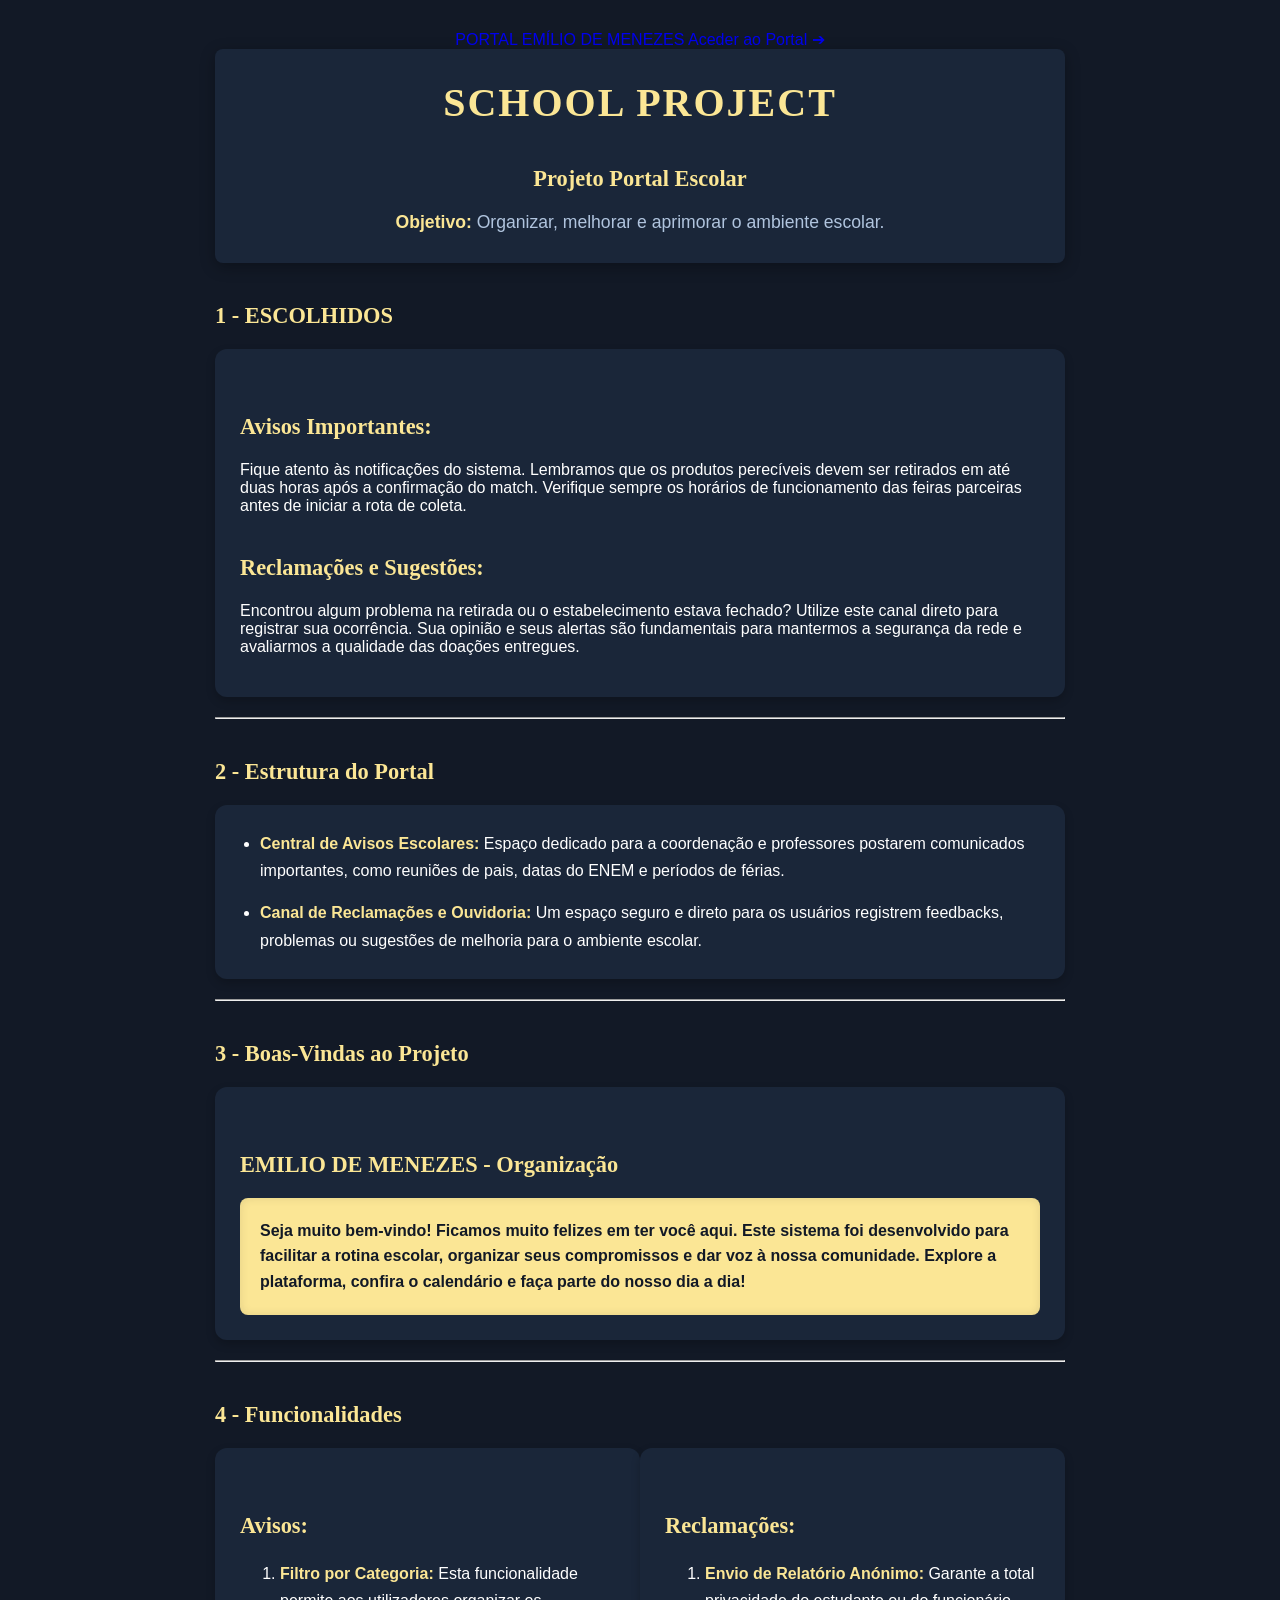
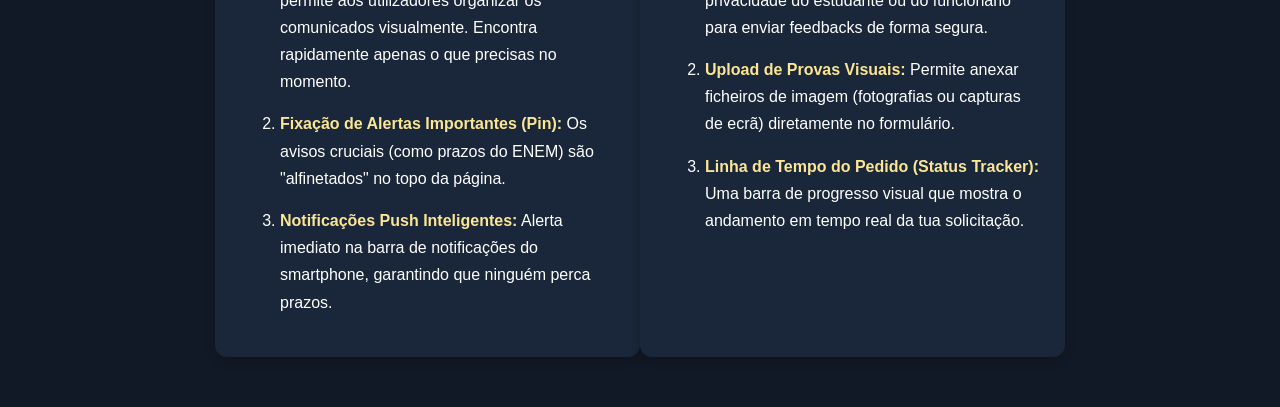
==== front/1 index.html @ fda1b809 "Ajustando e linkando as paginas" ====
<!DOCTYPE html>
<html lang="pt-BR">

<head>
    <meta charset="UTF-8">
    <meta name="viewport" content="width=device-width, initial-scale=1.0">
    <link rel="stylesheet" href="1 style.css">
    <title>PROJETO ESCOLAR</title>
</head>

<body>

    <nav class="navbar">
        <div class="nav-container">
            <a href="#" class="nav-logo">PORTAL EMÍLIO DE MENEZES</a>
            <a href="../front/2 index.html" class="btn-especial">Aceder ao Portal ➔</a>
        </div>
    </nav>

    <div class="container">
        
        <header class="header-banner">
            <h1>SCHOOL PROJECT</h1>
            <h2>Projeto Portal Escolar</h2>
            <p class="subtitle"><strong>Objetivo:</strong> Organizar, melhorar e aprimorar o ambiente escolar.</p>
        </header>

        <main>
            <section>
                <h2>1 - ESCOLHIDOS</h2>
                <div class="card">
                    <h3>Avisos Importantes:</h3>
                    <p>Fique atento às notificações do sistema. Lembramos que os produtos perecíveis devem ser retirados em até
                        duas horas após a confirmação do match. Verifique sempre os horários de funcionamento das feiras
                        parceiras antes de iniciar a rota de coleta.</p>

                    <h3>Reclamações e Sugestões:</h3>
                    <p>Encontrou algum problema na retirada ou o estabelecimento estava fechado? Utilize este canal direto para
                        registrar sua ocorrência. Sua opinião e seus alertas são fundamentais para mantermos a segurança da rede
                        e avaliarmos a qualidade das doações entregues.</p>
                </div>
            </section>

            <hr>

            <section>
                <h2>2 - Estrutura do Portal</h2>
                <div class="card">
                    <ul>
                        <li>
                            <strong>Central de Avisos Escolares:</strong> Espaço dedicado para a coordenação e professores
                            postarem comunicados importantes, como reuniões de pais, datas do ENEM e períodos de férias.
                        </li>
                        <li>
                            <strong>Canal de Reclamações e Ouvidoria:</strong> Um espaço seguro e direto para os usuários
                            registrem feedbacks, problemas ou sugestões de melhoria para o ambiente escolar.
                        </li>
                    </ul>
                </div>
            </section>

            <hr>

            <section>
                <h2>3 - Boas-Vindas ao Projeto</h2>
                <div class="card">
                    <h3>EMILIO DE MENEZES - Organização</h3>
                    <div class="highlight-box">
                        Seja muito bem-vindo! Ficamos muito felizes em ter você aqui. Este sistema foi desenvolvido para
                        facilitar a rotina escolar, organizar seus compromissos e dar voz à nossa comunidade. Explore a
                        plataforma, confira o calendário e faça parte do nosso dia a dia!
                    </div>
                </div>
            </section>

            <hr>

            <section>
                <h2>4 - Funcionalidades</h2>

                <div class="container-fileira">
                    
                    <div class="card" style="flex: 1;">
                        <h3>Avisos:</h3>
                        <ol>
                            <li><strong>Filtro por Categoria:</strong> Esta funcionalidade permite aos utilizadores organizar os
                                comunicados visualmente. Encontra rapidamente apenas o que precisas no momento.</li>
                            <li><strong>Fixação de Alertas Importantes (Pin):</strong> Os avisos cruciais (como prazos do ENEM) são "alfinetados" no topo da página.</li>
                            <li><strong>Notificações Push Inteligentes:</strong> Alerta imediato na barra de notificações do smartphone, garantindo que ninguém perca prazos.</li>
                        </ol>
                    </div>

                    <div class="card" style="flex: 1;">
                        <h3>Reclamações:</h3>
                        <ol>
                            <li><strong>Envio de Relatório Anónimo:</strong> Garante a total privacidade do estudante ou do funcionário para enviar feedbacks de forma segura.</li>
                            <li><strong>Upload de Provas Visuais:</strong> Permite anexar ficheiros de imagem (fotografias ou capturas de ecrã) diretamente no formulário.</li>
                            <li><strong>Linha de Tempo do Pedido (Status Tracker):</strong> Uma barra de progresso visual que mostra o andamento em tempo real da tua solicitação.</li>
                        </ol>
                    </div>

                </div>
            </section>
        </main>
    </div>

</body>

</html>
---- front/1 style.css ----
/* Cores baseadas no Modo Escuro e Amarelo Pastel da sua imagem */
:root {
    --bg-color: #121926;         /* Azul marinho de fundo */
    --card-bg: #1a2639;          /* Azul ligeiramente mais claro para os blocos */
    --text-gold: #fbe695;         /* O amarelo/dourado dos botões e títulos */
    --text-white: #ffffff;        /* Texto corrido */
    --text-muted: #b0c4de;        /* Subtítulos */
}

* {
    box-sizing: border-box;
}

body {
    font-family: 'Segoe UI', Tahoma, Geneva, Verdana, sans-serif;
    background-color: var(--bg-color);
    color: var(--text-white);
    margin: 0;
    padding: 30px 20px;
    display: flex;
    flex-direction: column;
    align-items: center;
}

/* Remove sublinhados de qualquer link que você adicionar */
a {
    text-decoration: none;
}

/* Remove bordas padrão de inputs e botões */
button, input, select, textarea {
    border: none;
    outline: none;
}

.container {
    max-width: 850px;
    width: 100%;
}

/* Topo com efeito de Banner do App (Sem Borda) */
.header-banner {
    background-color: var(--card-bg);
    padding: 30px;
    border-radius: 8px;
    margin-bottom: 35px;
    box-shadow: 0 4px 15px rgba(0, 0, 0, 0.3);
    text-align: center;
}

h1 {
    color: var(--text-gold);
    font-size: 2.5rem;
    margin: 0 0 10px 0;
    text-transform: uppercase;
    letter-spacing: 2px;
    font-family:Georgia, 'Times New Roman', Times, serif;
}

.subtitle {
    color: var(--text-muted);
    font-size: 1.1rem;
    margin: 0;
    font-weight: 300;
}
.container-fileira {
    display: flex; /* Deixa tudo em fileira */
}
h2 {
    color: var(--text-gold);
    font-size: 1.4rem;
    margin-top: 40px;
    margin-bottom: 15px;
    padding-bottom: 5px;
    font-family:Georgia, 'Times New Roman', Times, serif;
}

h3 {
    color: var(--text-gold);
    font-size: 1.4rem;
    margin-top: 40px;
    margin-bottom: 15px;
    padding-bottom: 5px;
    font-family:Georgia, 'Times New Roman', Times, serif;
}

/* Estrutura dos Cards de Conteúdo (Borda Lateral Removida) */
.card {
    background-color: var(--card-bg);
    padding: 25px;
    margin-bottom: 20px;
    border-radius: 12px; /* Arredondado em todos os cantos agora */
    box-shadow: 0 4px 10px rgba(0, 0, 0, 0.2);
}

/* Caixa Amarela Destacada para as Boas-Vindas */
.highlight-box {
    background-color: var(--text-gold);
    color: var(--bg-color);
    padding: 20px;
    border-radius: 8px;
    font-weight: 600;
    margin-top: 15px;
    line-height: 1.6;
    box-shadow: inset 0 0 10px rgba(0, 0, 0, 0.1);
}

ul {
    margin: 0;
    padding-left: 20px;
}

li {
    margin-bottom: 15px;
    line-height: 1.7;
}

li:last-child {
    margin-bottom: 0;
}

strong {
    color: var(--text-gold);
    font-weight: 600;
}
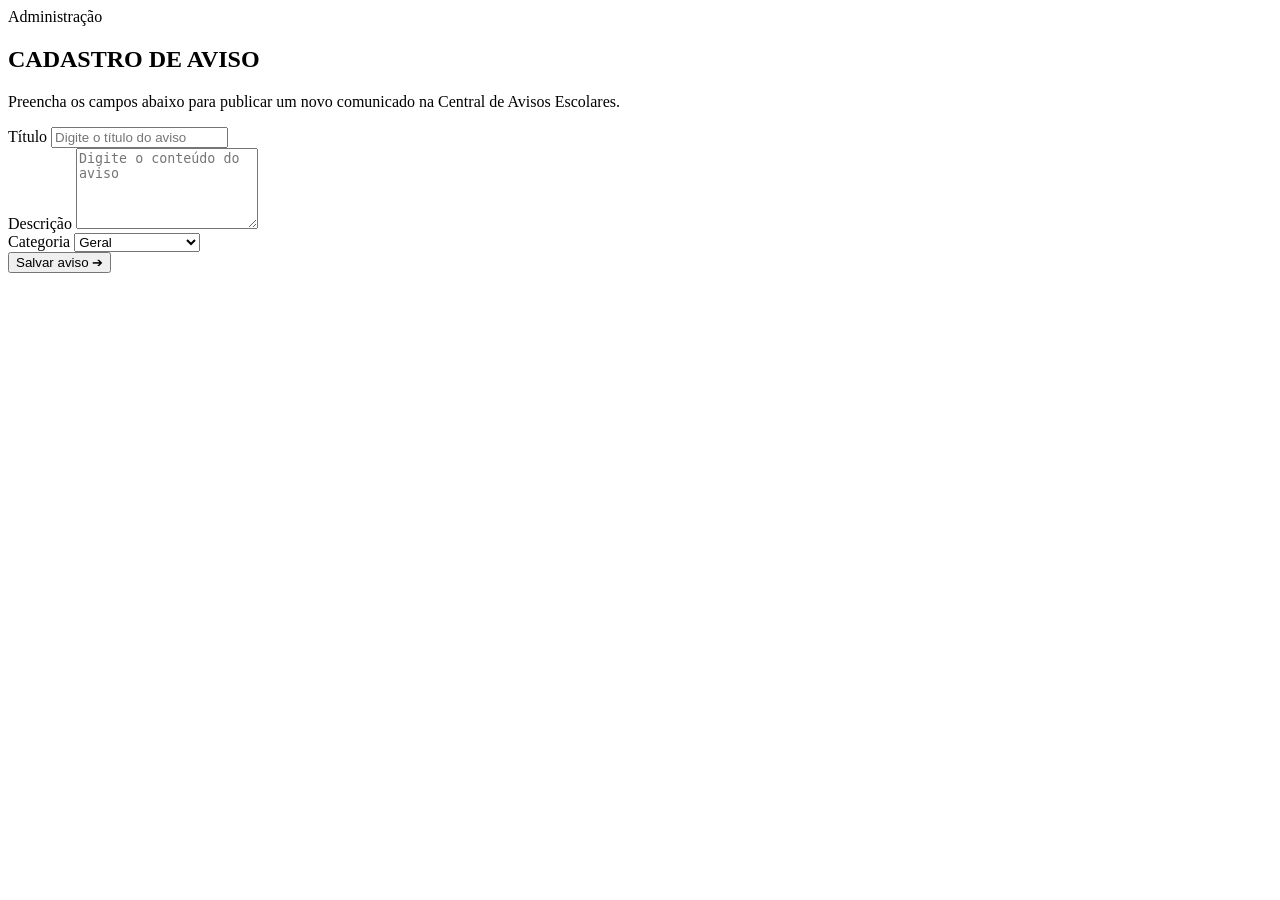
==== commit f368a50e: "Finalizado os 3 exercicios" ====
--- a/front/1 index.html
+++ b/front/1 index.html
@@ -1,109 +1,46 @@
 <!DOCTYPE html>
 <html lang="pt-BR">
-
 <head>
     <meta charset="UTF-8">
     <meta name="viewport" content="width=device-width, initial-scale=1.0">
-    <link rel="stylesheet" href="1 style.css">
-    <title>PROJETO ESCOLAR</title>
+    <title>Cadastro de Aviso - Portal Escolar</title>
+    <link rel="stylesheet" href="style_cadastro.css">
 </head>
-
 <body>
 
-    <nav class="navbar">
-        <div class="nav-container">
-            <a href="#" class="nav-logo">PORTAL EMÍLIO DE MENEZES</a>
-            <a href="../front/2 index.html" class="btn-especial">Aceder ao Portal ➔</a>
-        </div>
-    </nav>
+    <div class="container">
+        <main class="content-card">
+            <span class="badge">Administração</span>
+            <h2>CADASTRO DE AVISO</h2>
+            
+            <p class="form-instruction">
+                Preencha os campos abaixo para publicar um novo comunicado na Central de Avisos Escolares.
+            </p>
 
-    <div class="container">
-        
-        <header class="header-banner">
-            <h1>SCHOOL PROJECT</h1>
-            <h2>Projeto Portal Escolar</h2>
-            <p class="subtitle"><strong>Objetivo:</strong> Organizar, melhorar e aprimorar o ambiente escolar.</p>
-        </header>
+            <form class="project-form">
+                <div class="form-group">
+                    <label for="titulo">Título</label>
+                    <input type="text" id="titulo" name="titulo" placeholder="Digite o título do aviso">
+                </div>
 
-        <main>
-            <section>
-                <h2>1 - ESCOLHIDOS</h2>
-                <div class="card">
-                    <h3>Avisos Importantes:</h3>
-                    <p>Fique atento às notificações do sistema. Lembramos que os produtos perecíveis devem ser retirados em até
-                        duas horas após a confirmação do match. Verifique sempre os horários de funcionamento das feiras
-                        parceiras antes de iniciar a rota de coleta.</p>
+                <div class="form-group">
+                    <label for="descricao">Descrição</label>
+                    <textarea id="descricao" name="descricao" rows="5" placeholder="Digite o conteúdo do aviso"></textarea>
+                </div>
 
-                    <h3>Reclamações e Sugestões:</h3>
-                    <p>Encontrou algum problema na retirada ou o estabelecimento estava fechado? Utilize este canal direto para
-                        registrar sua ocorrência. Sua opinião e seus alertas são fundamentais para mantermos a segurança da rede
-                        e avaliarmos a qualidade das doações entregues.</p>
+                <div class="form-group">
+                    <label for="categoria">Categoria</label>
+                    <select id="categoria" name="categoria">
+                        <option value="geral">Geral</option>
+                        <option value="prova">Prova / Avaliação</option>
+                        <option value="evento">Evento Escolar</option>
+                    </select>
                 </div>
-            </section>
 
-            <hr>
-
-            <section>
-                <h2>2 - Estrutura do Portal</h2>
-                <div class="card">
-                    <ul>
-                        <li>
-                            <strong>Central de Avisos Escolares:</strong> Espaço dedicado para a coordenação e professores
-                            postarem comunicados importantes, como reuniões de pais, datas do ENEM e períodos de férias.
-                        </li>
-                        <li>
-                            <strong>Canal de Reclamações e Ouvidoria:</strong> Um espaço seguro e direto para os usuários
-                            registrem feedbacks, problemas ou sugestões de melhoria para o ambiente escolar.
-                        </li>
-                    </ul>
-                </div>
-            </section>
-
-            <hr>
-
-            <section>
-                <h2>3 - Boas-Vindas ao Projeto</h2>
-                <div class="card">
-                    <h3>EMILIO DE MENEZES - Organização</h3>
-                    <div class="highlight-box">
-                        Seja muito bem-vindo! Ficamos muito felizes em ter você aqui. Este sistema foi desenvolvido para
-                        facilitar a rotina escolar, organizar seus compromissos e dar voz à nossa comunidade. Explore a
-                        plataforma, confira o calendário e faça parte do nosso dia a dia!
-                    </div>
-                </div>
-            </section>
-
-            <hr>
-
-            <section>
-                <h2>4 - Funcionalidades</h2>
-
-                <div class="container-fileira">
-                    
-                    <div class="card" style="flex: 1;">
-                        <h3>Avisos:</h3>
-                        <ol>
-                            <li><strong>Filtro por Categoria:</strong> Esta funcionalidade permite aos utilizadores organizar os
-                                comunicados visualmente. Encontra rapidamente apenas o que precisas no momento.</li>
-                            <li><strong>Fixação de Alertas Importantes (Pin):</strong> Os avisos cruciais (como prazos do ENEM) são "alfinetados" no topo da página.</li>
-                            <li><strong>Notificações Push Inteligentes:</strong> Alerta imediato na barra de notificações do smartphone, garantindo que ninguém perca prazos.</li>
-                        </ol>
-                    </div>
-
-                    <div class="card" style="flex: 1;">
-                        <h3>Reclamações:</h3>
-                        <ol>
-                            <li><strong>Envio de Relatório Anónimo:</strong> Garante a total privacidade do estudante ou do funcionário para enviar feedbacks de forma segura.</li>
-                            <li><strong>Upload de Provas Visuais:</strong> Permite anexar ficheiros de imagem (fotografias ou capturas de ecrã) diretamente no formulário.</li>
-                            <li><strong>Linha de Tempo do Pedido (Status Tracker):</strong> Uma barra de progresso visual que mostra o andamento em tempo real da tua solicitação.</li>
-                        </ol>
-                    </div>
-
-                </div>
-            </section>
+                <button type="submit" class="btn-submit">Salvar aviso ➔</button>
+            </form>
         </main>
     </div>
 
 </body>
-
 </html>
